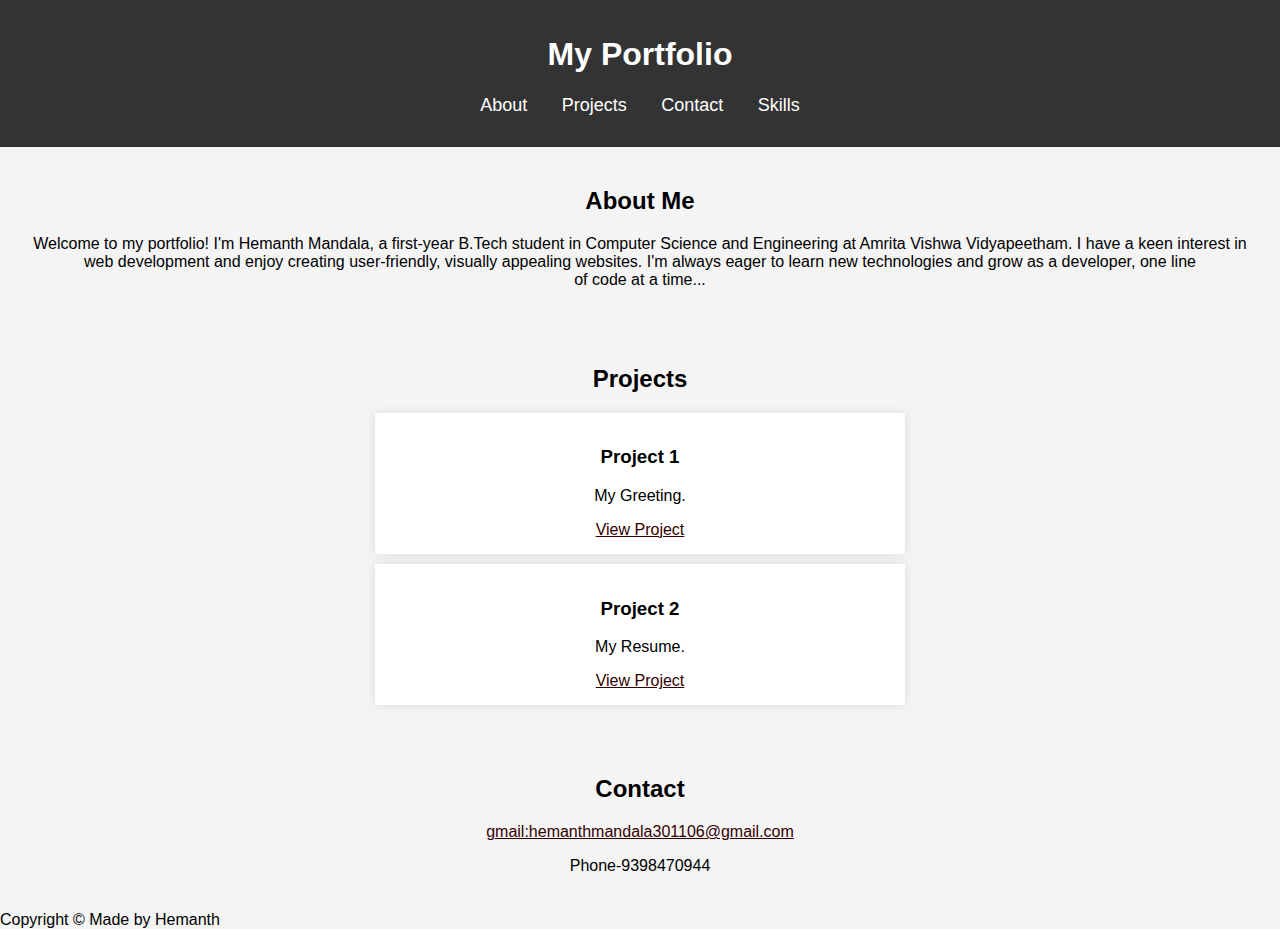
==== index.html @ a14d0e29 "Update index.html" ====
<!DOCTYPE html>
<html lang="en">
<head>
<meta charset="UTF-8">
<meta name="viewport" content="width=device-width, initial-scale=1.0">
<title>Portfolio Website</title>
<link rel="stylesheet" href="first.css">
</head>
<body>
<header>
<h1>My Portfolio</h1>
<nav>
<ul>
<li><a href="#about">About</a></li>
<li><a href="#projects">Projects</a></li>
<li><a href="#contact">Contact</a></li>
<li><a href="skills.html" target="_blank">Skills</a></li>
</ul>
</nav>
</header>
<section id="about">
<h2>About Me</h2>
<p>Welcome to my portfolio! I'm Hemanth Mandala, a first-year B.Tech student in Computer Science and Engineering at Amrita Vishwa Vidyapeetham. I have a keen interest in web development and enjoy creating user-friendly, visually appealing websites. I'm always eager to learn new technologies and grow as a developer, one line of code at a time...</p>
</section>   
<section id="projects">
<h2>Projects</h2>
<div class="project">
<h3>Project 1</h3>
<p>My Greeting.</p>
<a href="./Greeting.html">View Project</a>
</div>
<div class="project">
<h3>Project 2</h3>
<p>My Resume.</p>
<a href="./Resume.html">View Project</a>
</div>
</section>
<section id="contact">
<h2>Contact</h2>
<a href="mailto:hemanthmandala301106@gmail.com">gmail:hemanthmandala301106@gmail.com</a>
<p>Phone-9398470944</p>
</section>
<footer>Copyright &copy; Made by Hemanth</footer>    
</body>
</html>
---- first.css ----
body {
font-family: Arial, sans-serif;
margin: 0;
padding: 0;
background-color:#f4f4f4;
}
header {
background: #333;
color: white;
padding: 15px;
text-align: center;S
}
nav ul {
list-style: none;
padding: 0;
}
nav ul li {
display: inline;
margin: 0 15px;
}
nav ul li a {
color: white;
text-decoration: none;
font-size: 18px;
}
section {
padding: 20px;
text-align: center;
}
.project {
background: white;
padding: 15px;
margin: 10px auto;
max-width: 500px;
box-shadow: 0 0 10px rgba(0, 0, 0, 0.1);
}
.project img {
max-width: 100%;
height: auto;
}
a{
color: #300;
}
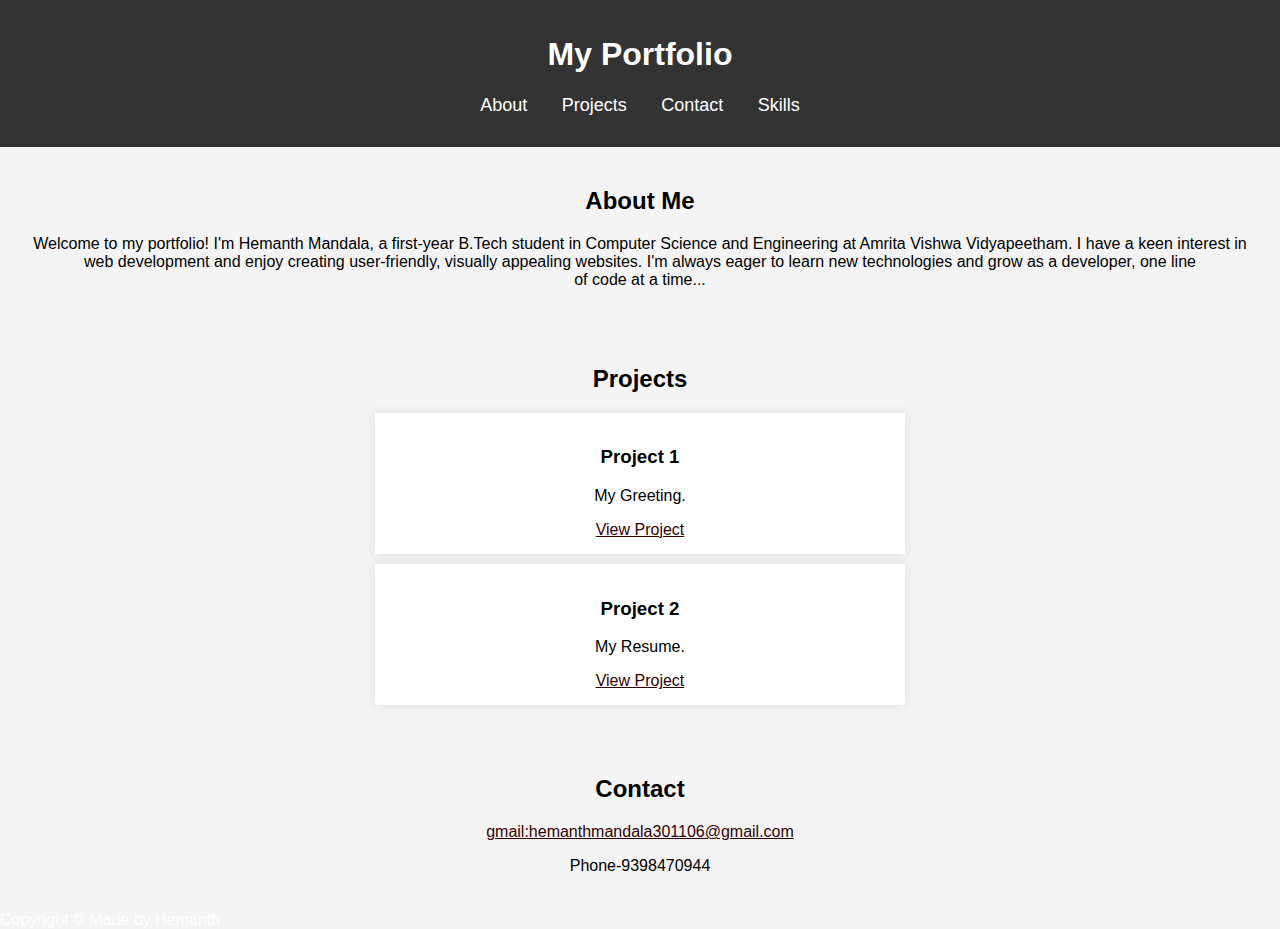
==== commit 049fdffe: "Update index.html" ====
--- a/index.html
+++ b/index.html
@@ -40,7 +40,7 @@
 <a href="mailto:hemanthmandala301106@gmail.com">gmail:hemanthmandala301106@gmail.com</a>
 <p>Phone-9398470944</p>
 </section>
-<footer>Copyright &copy; Made by Hemanth</footer>    
+<footer style="color:white">Copyright &copy; Made by Hemanth</footer>    
 </body>
 </html>
     
--- a/first.css
+++ b/first.css
@@ -40,4 +40,12 @@
 }
 a{
 color: #300;
-}+}
+.h{
+width:100%;
+text-align:center;
+padding:25px 0;
+background:#262626;
+font-weight:300;
+margin-top:20px;
+}
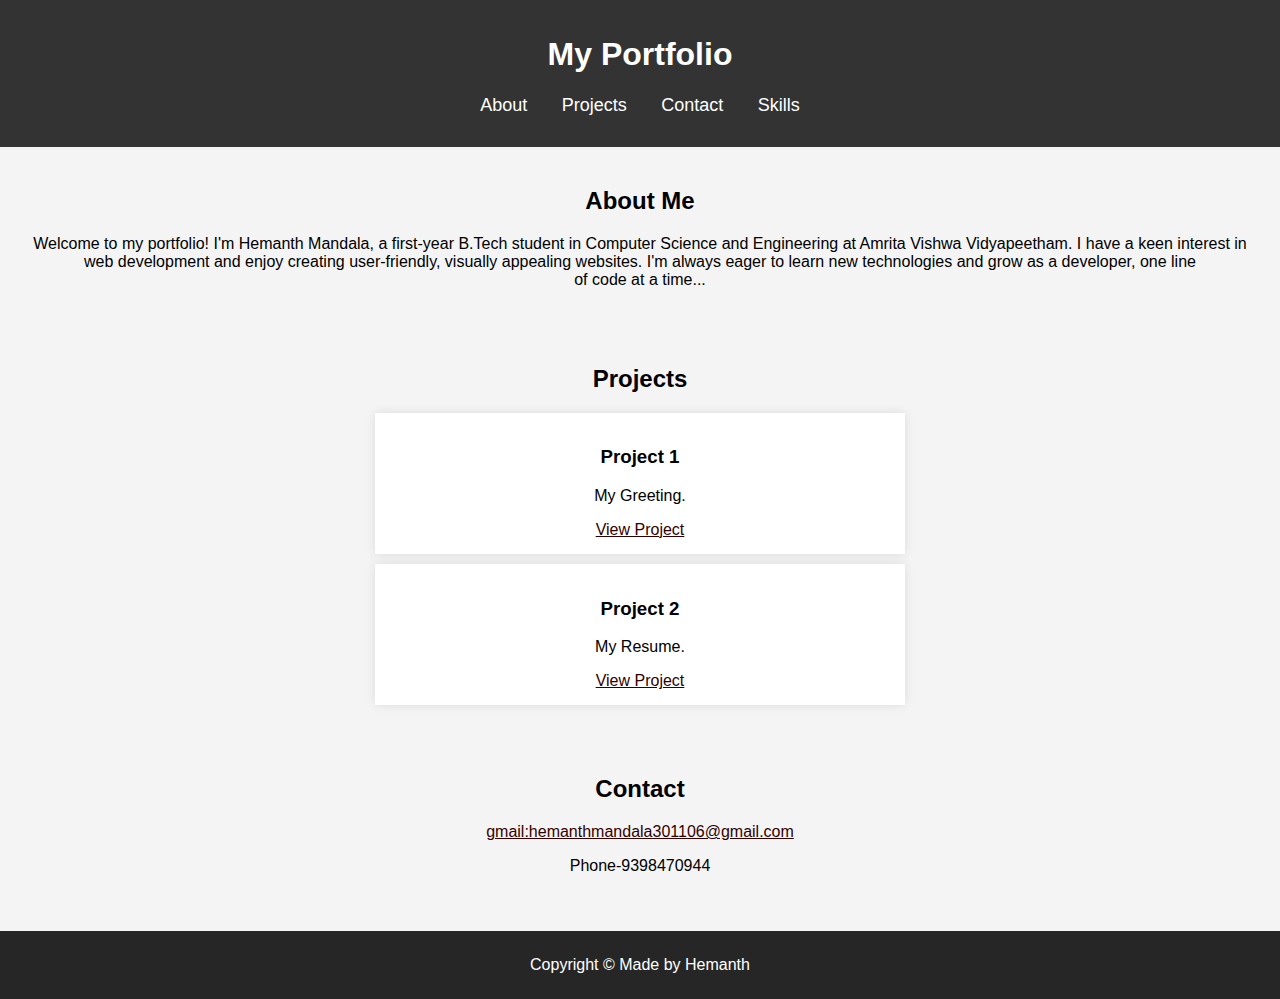
==== commit 490c6fc7: "Update index.html" ====
--- a/index.html
+++ b/index.html
@@ -40,7 +40,9 @@
 <a href="mailto:hemanthmandala301106@gmail.com">gmail:hemanthmandala301106@gmail.com</a>
 <p>Phone-9398470944</p>
 </section>
-<footer style="color:white">Copyright &copy; Made by Hemanth</footer>    
+<div class="h">   
+<footer style="color:white">Copyright &copy; Made by Hemanth</footer>
+</div>
 </body>
 </html>
     
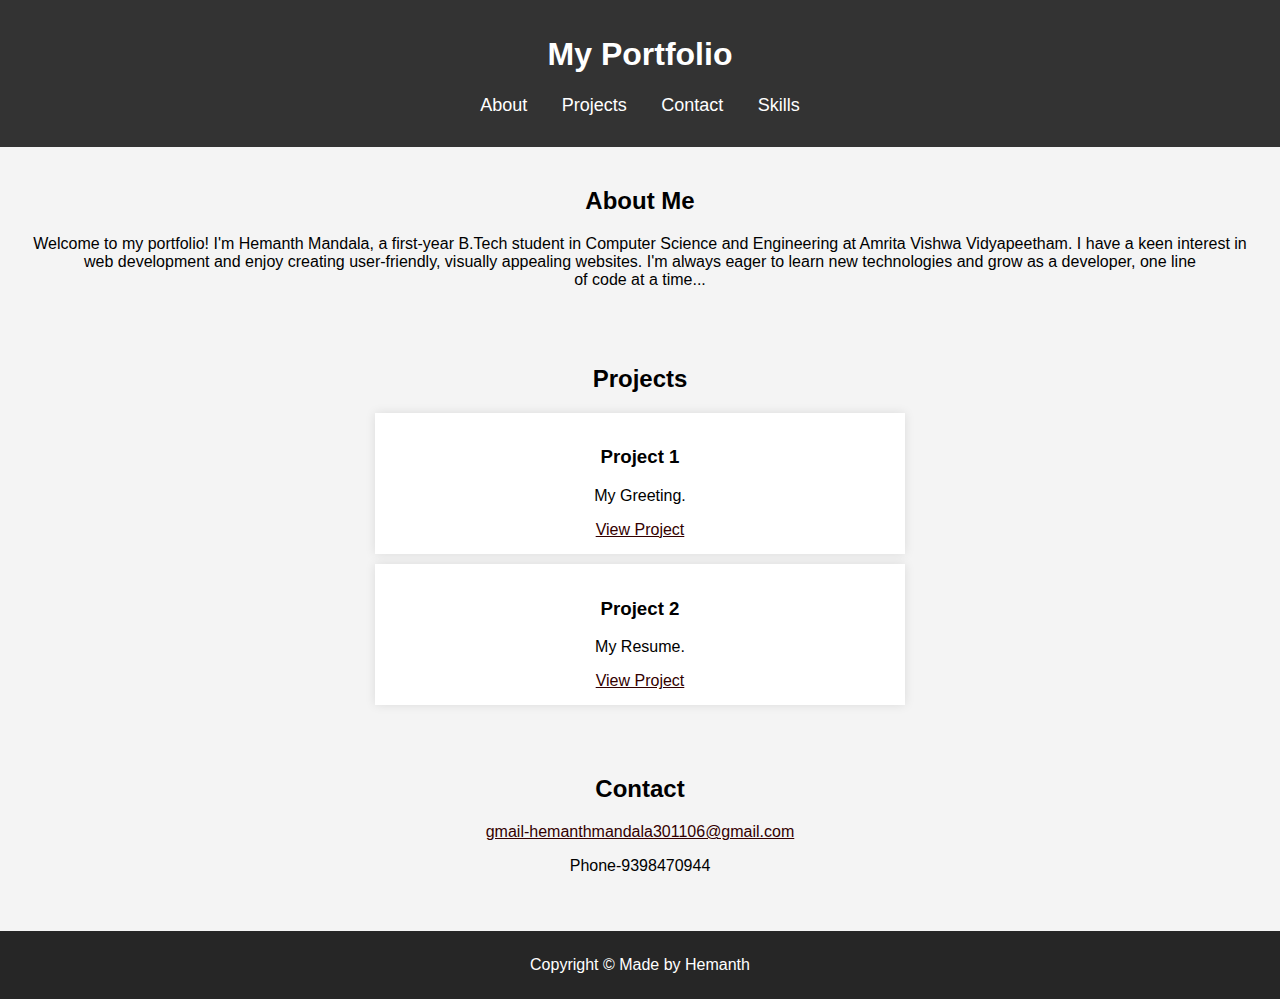
==== commit 2d13d79e: "Update index.html" ====
--- a/index.html
+++ b/index.html
@@ -37,7 +37,7 @@
 </section>
 <section id="contact">
 <h2>Contact</h2>
-<a href="mailto:hemanthmandala301106@gmail.com">gmail:hemanthmandala301106@gmail.com</a>
+<a href="mailto:hemanthmandala301106@gmail.com">gmail-hemanthmandala301106@gmail.com</a>
 <p>Phone-9398470944</p>
 </section>
 <div class="h">   
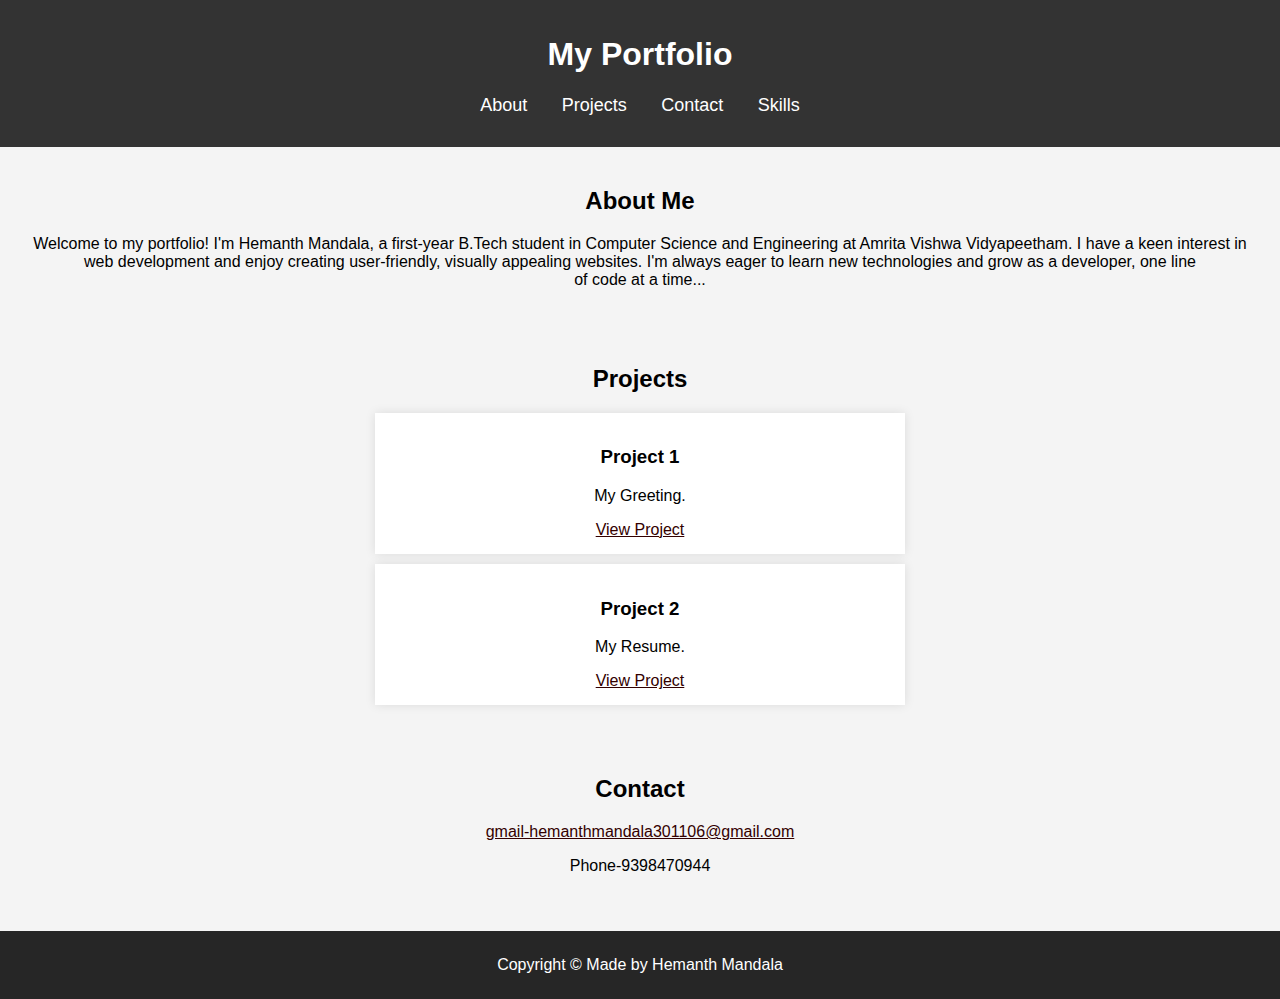
==== commit 654c3211: "Update index.html" ====
--- a/index.html
+++ b/index.html
@@ -41,7 +41,7 @@
 <p>Phone-9398470944</p>
 </section>
 <div class="h">   
-<footer style="color:white">Copyright &copy; Made by Hemanth</footer>
+<footer style="color:white">Copyright &copy; Made by Hemanth Mandala</footer>
 </div>
 </body>
 </html>
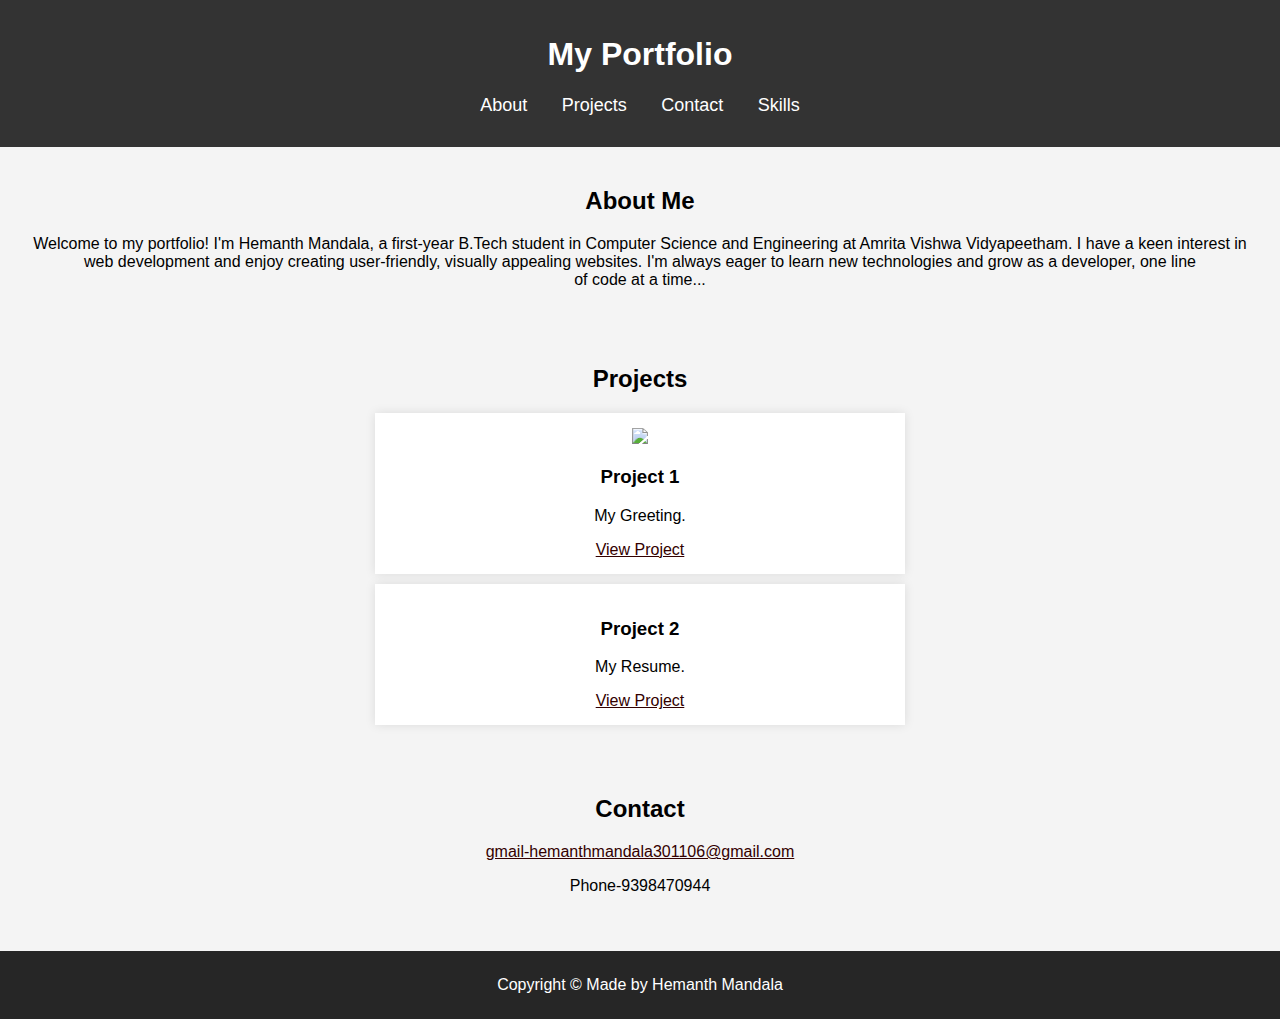
==== commit 084e3ab2: "Update index.html" ====
--- a/index.html
+++ b/index.html
@@ -23,8 +23,9 @@
 <p>Welcome to my portfolio! I'm Hemanth Mandala, a first-year B.Tech student in Computer Science and Engineering at Amrita Vishwa Vidyapeetham. I have a keen interest in web development and enjoy creating user-friendly, visually appealing websites. I'm always eager to learn new technologies and grow as a developer, one line of code at a time...</p>
 </section>   
 <section id="projects">
-<h2>Projects</h2>
+<h2>Projects</h2>   
 <div class="project">
+<img src="https://tse4.mm.bing.net/th?id=OIP.TKRKVMESDqH5OIYHyRIUFwHaEo&pid=Api&P=0&h=180">    
 <h3>Project 1</h3>
 <p>My Greeting.</p>
 <a href="./Greeting.html">View Project</a>
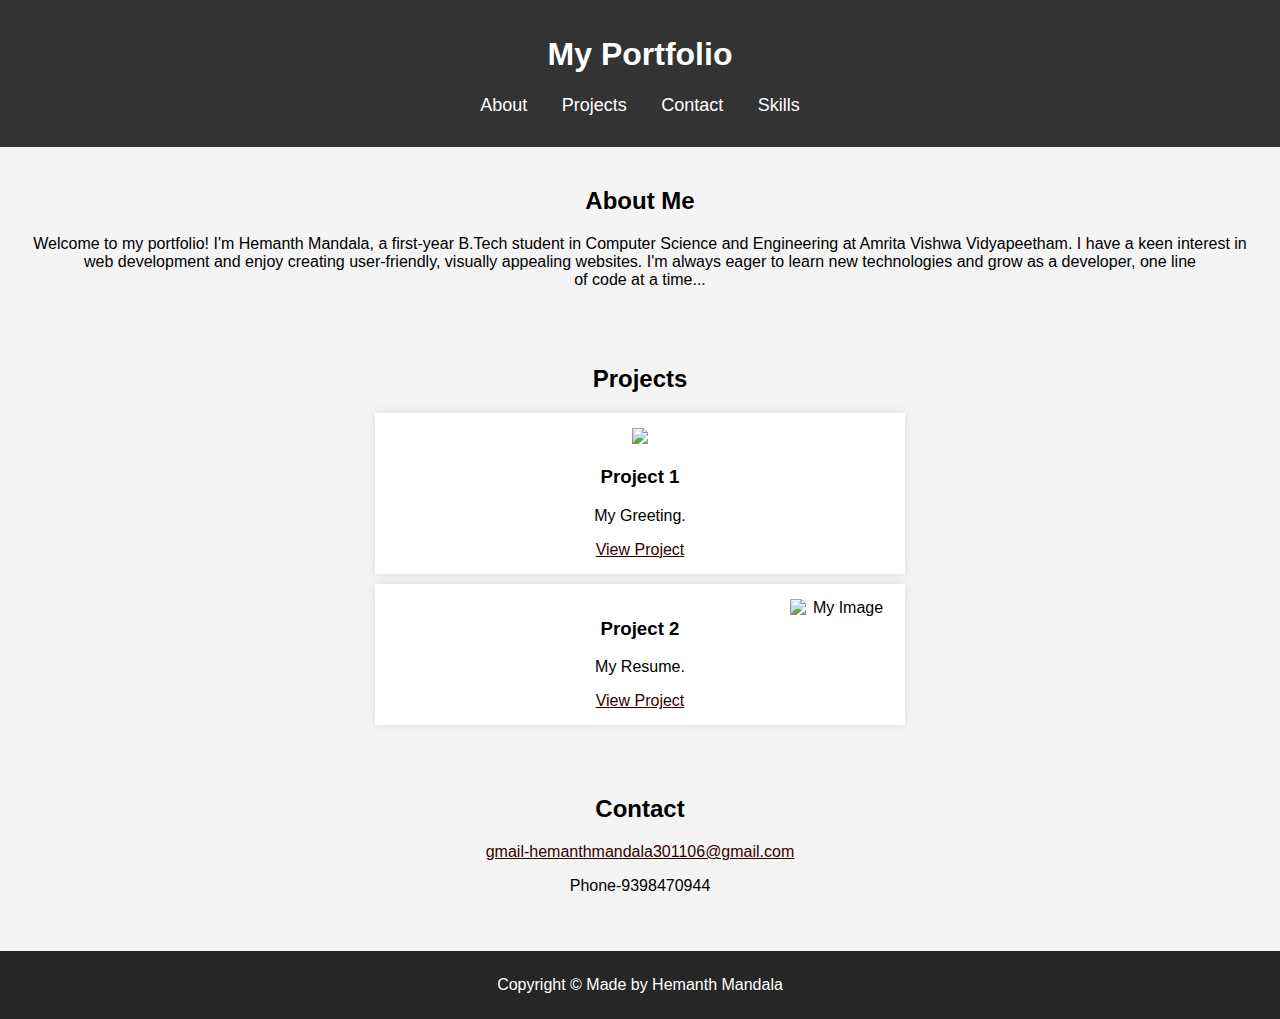
==== commit fb2af181: "Update index.html" ====
--- a/index.html
+++ b/index.html
@@ -31,6 +31,7 @@
 <a href="./Greeting.html">View Project</a>
 </div>
 <div class="project">
+<img src="C:\Users\MANDALA SRINIVAS\Documents\WhatsApp Image 2025-02-21 at 15.45.32_17c4daf5.jpg"align="right"width="100"height=55% alt="My Image">
 <h3>Project 2</h3>
 <p>My Resume.</p>
 <a href="./Resume.html">View Project</a>
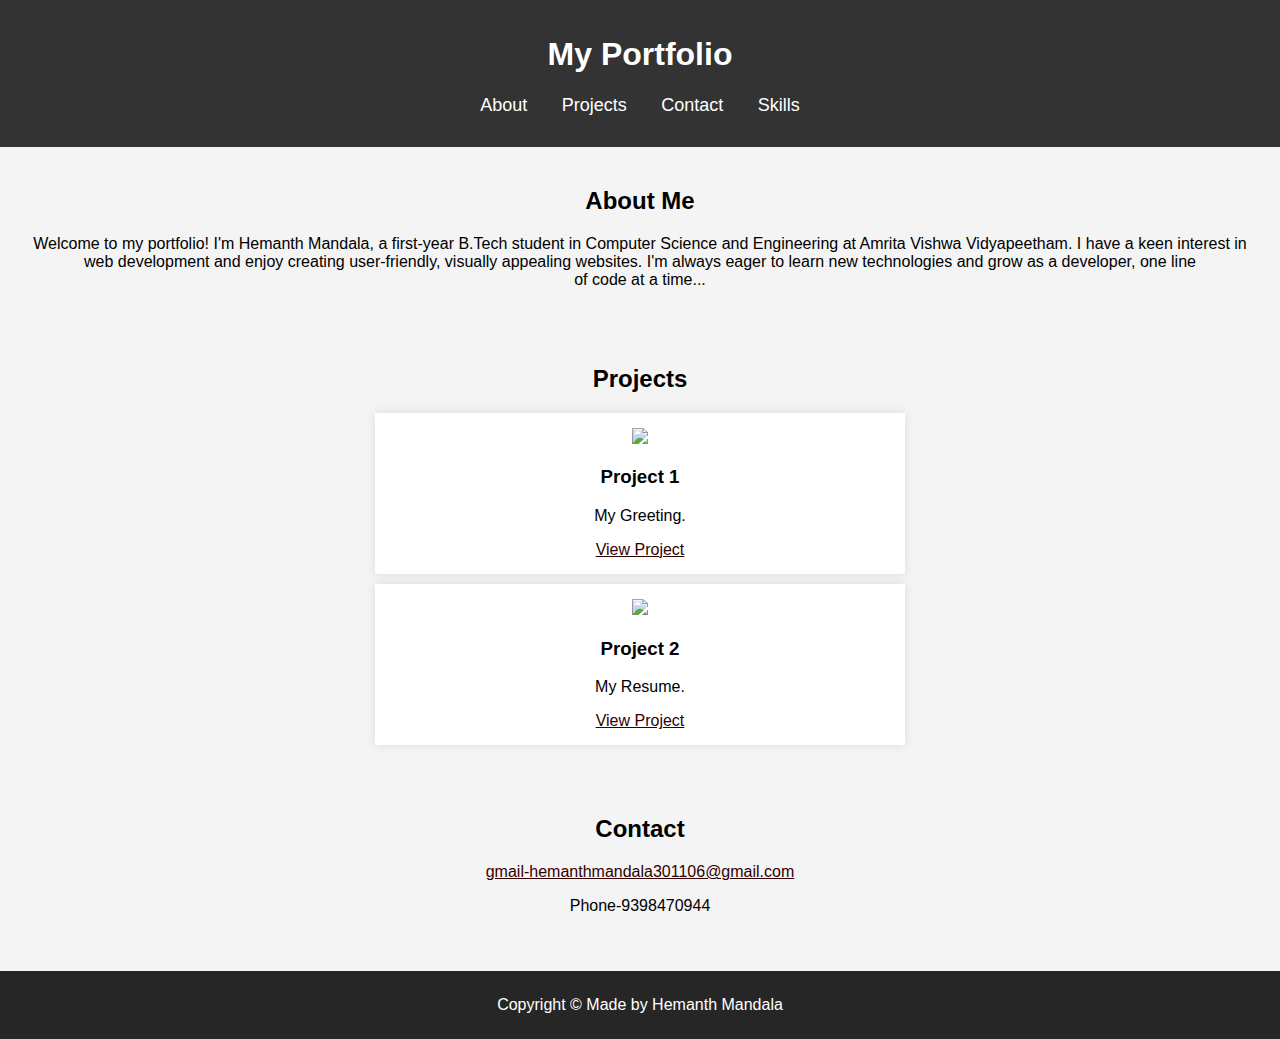
==== commit 6404134d: "Update index.html" ====
--- a/index.html
+++ b/index.html
@@ -31,7 +31,7 @@
 <a href="./Greeting.html">View Project</a>
 </div>
 <div class="project">
-<img src="C:\Users\MANDALA SRINIVAS\Documents\WhatsApp Image 2025-02-21 at 15.45.32_17c4daf5.jpg"align="right"width="100"height=55% alt="My Image">
+<img src ="https://tse4.mm.bing.net/th?id=OIP.gdiRkZrZ0tgyHFCPj2ygBwHaHa&pid=Api&P=0&h=180">
 <h3>Project 2</h3>
 <p>My Resume.</p>
 <a href="./Resume.html">View Project</a>
